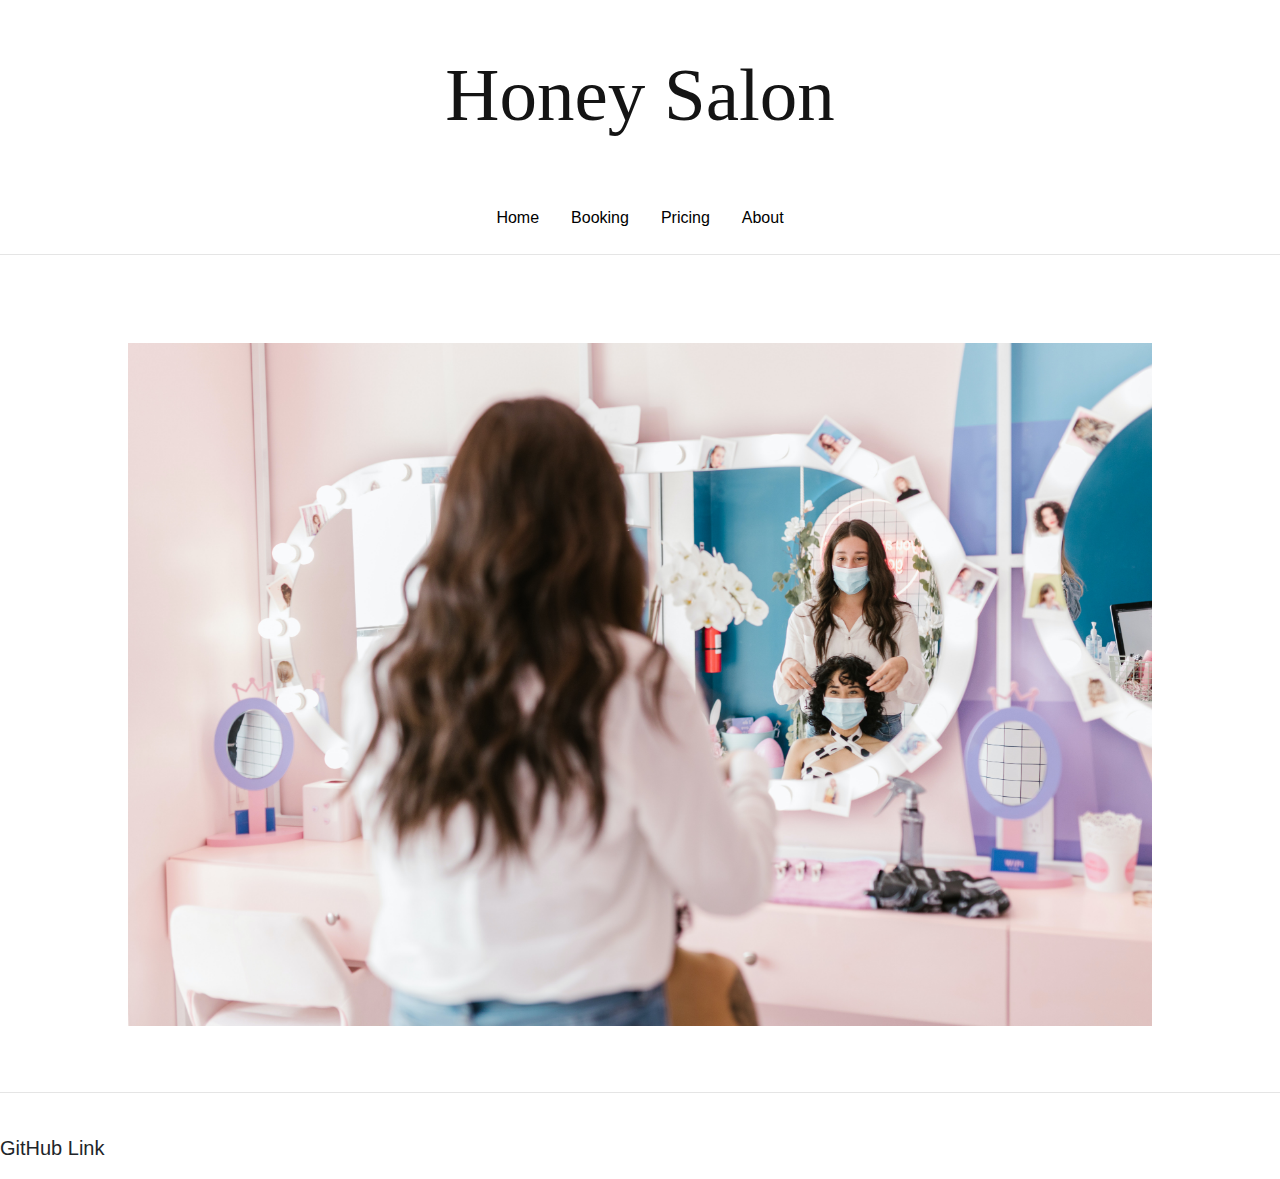
==== index.html @ 36b6f6e2 "first commit" ====
<!DOCTYPE html>
<html>
  <head>
    <link rel="stylesheet" href="styles.css" />
    <link
      rel="stylesheet"
      href="https://maxcdn.bootstrapcdn.com/bootstrap/4.0.0/css/bootstrap.min.css"
      integrity="sha384-Gn5384xqQ1aoWXA+058RXPxPg6fy4IWvTNh0E263XmFcJlSAwiGgFAW/dAiS6JXm"
      crossorigin="anonymous"
    />

    <title>Home Page</title>
  </head>

  <body>
    <div class="header-container">
      <h1 class="header">Honey Salon</h1>
      <br />
    </div>
    <nav>
      <ul class="nav justify-content-center">
        <li class="nav-item">
          <a class="nav-link active" style="color: black" href="index.html"
            >Home</a
          >
        </li>
        <li class="nav-item">
          <a class="nav-link" style="color: black" href="pages/booking.html"
            >Booking</a
          >
        </li>
        <li class="nav-item">
          <a class="nav-link" style="color: black" href="pages/pricing.html"
            >Pricing</a
          >
        </li>
        <li class="nav-item">
          <a class="nav-link" style="color: black" href="pages/about.html"
            >About</a
          >
        </li>
      </ul>
    </nav>
    <hr />
    <br />
    <br />

    <br />
    <div>
      <img src="Photos/hair.jpg.jpg" alt="hair cut" class="center" />
    </div>
    <script
      src="https://code.jquery.com/jquery-3.2.1.slim.min.js"
      integrity="sha384-KJ3o2DKtIkvYIK3UENzmM7KCkRr/rE9/Qpg6aAZGJwFDMVNA/GpGFF93hXpG5KkN"
      crossorigin="anonymous"
    ></script>
    <script
      src="https://cdnjs.cloudflare.com/ajax/libs/popper.js/1.12.9/umd/popper.min.js"
      integrity="sha384-ApNbgh9B+Y1QKtv3Rn7W3mgPxhU9K/ScQsAP7hUibX39j7fakFPskvXusvfa0b4Q"
      crossorigin="anonymous"
    ></script>
    <script
      src="https://maxcdn.bootstrapcdn.com/bootstrap/4.0.0/js/bootstrap.min.js"
      integrity="sha384-JZR6Spejh4U02d8jOt6vLEHfe/JQGiRRSQQxSfFWpi1MquVdAyjUar5+76PVCmYl"
      crossorigin="anonymous"
    ></script>
  </body>
  <footer>
    <hr />
    <br />
    <p class="footer">GitHub Link</p>
  </footer>
</html>
---- styles.css ----
body {
  background-color: white;
}
h1 {
  color: rgb(20, 20, 20);
  font-size: 100px;
  font-family: fantasy;
  padding: 50px;
}
p {
  font-size: 20px;
  font-family: sans-serif;
}
.header-container {
  display: flex;
  justify-content: center;
}
.header {
  color: rgb(20, 20, 20);
  font-size: 75px;
  font-family: fantasy;
  padding: 50px;
}
.center {
  display: block;
  margin-left: auto;
  margin-right: auto;
  width: 80%;
  padding-bottom: 50px;
}
.centertext {
  display: block;
  margin-left: auto;
  margin-right: auto;
  width: 50%;
  padding-bottom: 50px;
  text-align: center;
}
.underphototext {
  padding-left: 200px;
  padding-right: 200px;
}
.row {
  display: flex;
  flex-wrap: wrap;
  padding: 4px;
}

/* Create two equal columns that sits next to each other */
.col {
  flex: 50%;
  max-width: 49%;
  padding: 4px;
  overflow: hidden;
}

.col img {
  margin-top: 8px;
  vertical-align: middle;
  width: 100%;
}
.gridtext {
  text-align: center;
  font-size: 30px;
  font-family: sans-serif;
  padding: 100px;
}
.booking-container {
  display: flex;
  align-items: center;
  margin-left: auto;
  margin-right: auto;
  max-width: 100%;
}
.booking {
  display: block;
  margin-left: auto;
  margin-right: auto;
  width: 80%;
  padding-bottom: 50px;
}

.nav.navbar-nav li a {
  color: #fff;
}

.nav.navbar-nav a:hover {
  color: grey;
}
.pricing-container {
  display: flex;
  justify-content: center;
  align-items: center;
  margin-left: auto;
  margin-right: auto;
  max-width: 75%;
  background-color: rgba(255, 211, 219, 0.342);
  flex-wrap: wrap;
}
.pricing {
  padding: 50px;
  margin-top: 25px;
  text-align: center;
  font-weight: bolder;
  background-color: rgba(255, 211, 219, 0.952);
}
.haircut-image {
  background-image: url("Photos/hair8.jpg"); /* The image used */
  background-color: #cccccc; /* Used if the image is unavailable */
  height: 1000px; /* You must set a specified height */
  background-position: top; /* Center the image */
  background-repeat: no-repeat; /* Do not repeat the image */
  background-size: cover; /* Resize the background image to cover the entire container */
}
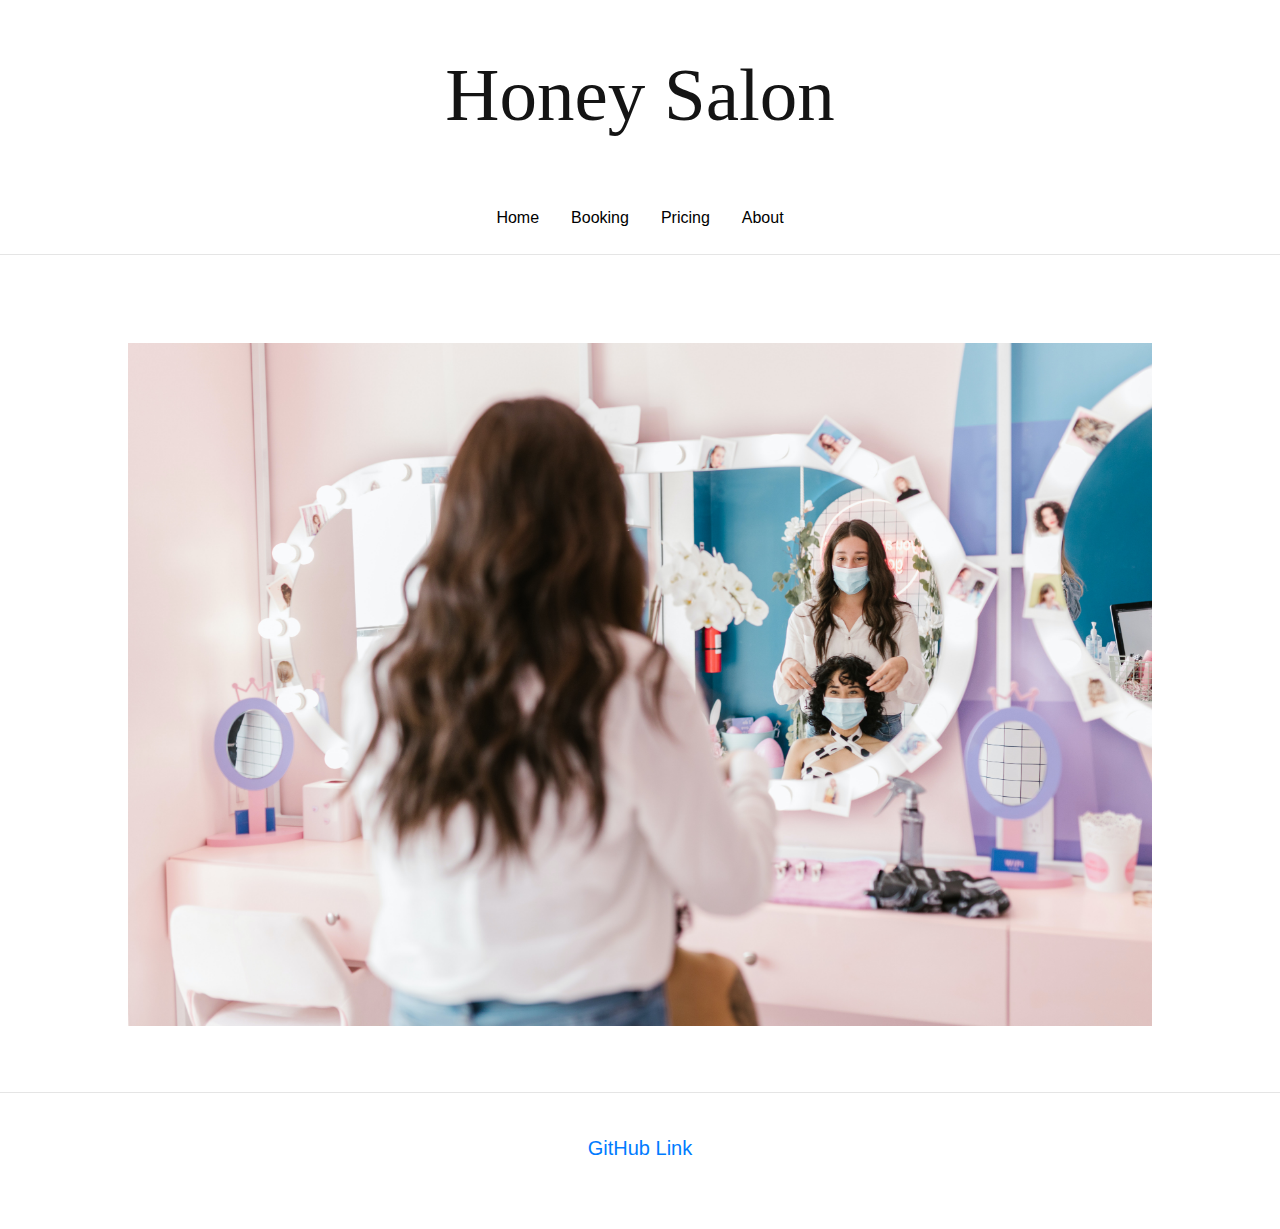
==== commit 67077a8e: "GitHub Link added" ====
--- a/index.html
+++ b/index.html
@@ -68,6 +68,8 @@
   <footer>
     <hr />
     <br />
-    <p class="footer">GitHub Link</p>
+    <p class="centertext">
+      <a href="https://github.com/lauraparrish/CreativeProject">GitHub Link</a>
+    </p>
   </footer>
 </html>
